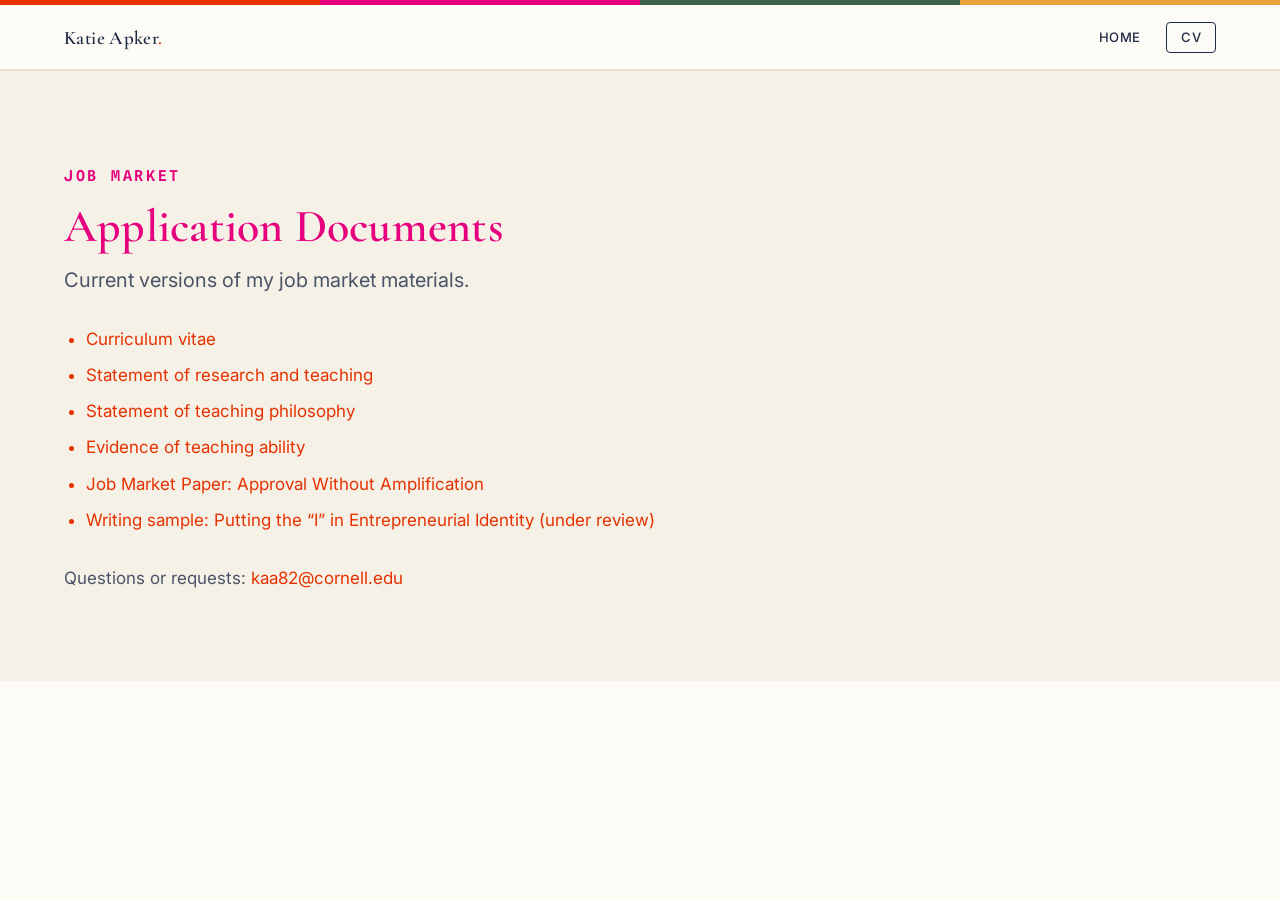
==== docs/index.html @ 0f0eb2ed "Deploy from canonical site/: Venn relabeled (Entrepreneurship/Digital technologies/Gender), quoted d" ====
<!DOCTYPE html>
<html lang="en">
<head>
<meta charset="utf-8">
<meta name="viewport" content="width=device-width, initial-scale=1">
<title>Katie Apker · Application Documents</title>
<meta name="robots" content="noindex, nofollow">
<link rel="preconnect" href="https://fonts.googleapis.com">
<link rel="preconnect" href="https://fonts.gstatic.com" crossorigin>
<link href="https://fonts.googleapis.com/css2?family=Cormorant+Garamond:ital,wght@0,400;0,500;0,600;0,700;1,400;1,500&family=Inter:wght@400;500;600&family=Spline+Sans+Mono:wght@500;600&display=swap" rel="stylesheet">
<link rel="stylesheet" href="/assets/css/site.css?v=16">
</head>
<body>
<div class="stripe"><i></i><i></i><i></i><i></i></div>

<nav class="nav">
  <div class="wrap nav-in">
    <a class="wordmark" href="/">Katie Apker<span class="dot">.</span></a>
    <div class="nav-links">
      <a href="/">Home</a>
      <a class="nav-cv" href="/docs/apker-cv.pdf" target="_blank" rel="noopener">CV</a>
    </div>
  </div>
</nav>

<section class="band band-warm">
  <div class="wrap">
    <span class="kicker">Job market</span>
    <h2 class="section-h hc-pink">Application Documents</h2>
    <p class="section-lede">Current versions of my job market materials.</p>

    <div class="prose" style="margin-top:28px">
      <ul>
        <li><a href="/docs/apker-cv.pdf" target="_blank" rel="noopener">Curriculum vitae</a></li>
        <li><a href="/docs/apker-research-statement.pdf" target="_blank" rel="noopener">Statement of research and teaching</a></li>
        <li><a href="/docs/apker-teaching-statement.pdf" target="_blank" rel="noopener">Statement of teaching philosophy</a></li>
        <li><a href="/docs/apker-teaching-evidence.pdf" target="_blank" rel="noopener">Evidence of teaching ability</a></li>
        <li><a href="/docs/apker-jmp.pdf" target="_blank" rel="noopener">Job Market Paper: Approval Without Amplification</a></li>
        <li><a href="/docs/apker-writing-sample-founder-identity.pdf" target="_blank" rel="noopener">Writing sample: Putting the &ldquo;I&rdquo; in Entrepreneurial Identity (under review)</a></li>
      </ul>
      <p style="margin-top:30px">Questions or requests: <a href="mailto:kaa82@cornell.edu">kaa82@cornell.edu</a></p>
    </div>
  </div>
</section>

</body>
</html>
---- assets/css/site.css ----
/* ==========================================================================
   site.css — katieapker.com
   Direction: editorial, warm, full-bleed. Cormorant Garamond display +
   Inter body, on warm cream with navy ink. C-brand accents (lava / pink /
   green / marigold) carry interaction, status, and theme color-coding.
   Dynamic but always paired with an instantly legible static layer.
   ========================================================================== */

:root {
  /* surface + ink */
  --bg:        #FCFBF6;   /* warm near-white */
  --bg-2:      #F6F1E7;   /* warm band */
  --card:      #FFFFFF;
  --ink:       #1F2A44;   /* navy ink */
  --ink-soft:  #4A5468;
  --ink-faint: #8A8674;
  --rule:      #E7E0D1;   /* warm hairline */
  --rule-soft: #F0EADC;

  /* C-brand accents */
  --lava:      #E63100;   /* primary action + links + "the gap" */
  --lava-deep: #C42A00;
  --lava-wash: #FBEAE3;
  --pink:      #E6007E;   /* under-review tag, highlight */
  --pink-wash: #FCE6F1;
  --green:     #3A6248;   /* "explained / resolved", data tag */
  --green-wash:#E9F0EB;
  --marigold:  #E5A33A;   /* editing-for-submission tag, accent */
  --marigold-wash:#F8EFD9;
  --night:     #1A2030;   /* dark mechanism band */
  --night-ink: #ECE7DA;

  --font-display: "Cormorant Garamond", Georgia, serif;
  --font-body: "Inter", -apple-system, BlinkMacSystemFont, sans-serif;
  --font-mono: "Spline Sans Mono", ui-monospace, SFMono-Regular, monospace;

  --maxw: 1280px;        /* full-bleed bands; generous inner width */
  --prose: 68ch;
  --pad: clamp(20px, 5vw, 72px);
  --r: 4px;
  --shadow: 0 1px 2px rgba(31,42,68,.04), 0 8px 28px rgba(31,42,68,.06);
  --shadow-lg: 0 2px 6px rgba(31,42,68,.06), 0 24px 60px rgba(31,42,68,.12);
}

*, *::before, *::after { box-sizing: border-box; }
* { margin: 0; }
html { scroll-behavior: smooth; -webkit-text-size-adjust: 100%; }
@media (prefers-reduced-motion: reduce) {
  html { scroll-behavior: auto; }
  *, *::before, *::after { animation: none !important; transition: none !important; }
}

body {
  font-family: var(--font-body);
  font-size: 17px;
  line-height: 1.65;
  color: var(--ink-soft);
  background: var(--bg);
  -webkit-font-smoothing: antialiased;
  text-rendering: optimizeLegibility;
}

h1, h2, h3, h4 { color: var(--ink); font-family: var(--font-display); font-weight: 600; line-height: 1.06; letter-spacing: .005em; }
a { color: var(--lava); text-decoration: none; }
a:hover { color: var(--lava-deep); }
img { max-width: 100%; display: block; }
em { font-style: italic; }
.hl { font-style: italic; color: var(--lava); }
strong { color: var(--ink); font-weight: 600; }

/* visible keyboard focus */
a:focus-visible, button:focus-visible, summary:focus-visible, .dstep:focus-visible, .ro:focus-visible { outline: 2px solid var(--lava); outline-offset: 2px; }

/* ---------- layout ---------- */
.wrap { width: 100%; max-width: var(--maxw); margin: 0 auto; padding-inline: var(--pad); }
.band { padding-block: clamp(48px, 7vw, 104px); border-top: 1px solid var(--rule); position: relative; }
.band.tight { padding-block: clamp(36px, 5vw, 64px); }
.band-warm { background: var(--bg-2); }
.kicker { font: 600 15px/1 var(--font-mono); letter-spacing: .18em; text-transform: uppercase; color: var(--pink); margin-bottom: 18px; display: inline-block; }
.section-h { font-size: clamp(30px, 4vw, 46px); margin-bottom: 14px; }
/* colored section headings + pink band (Katie 2026-07-06) */
.hc-pink { color: var(--pink); }
.hc-lava { color: var(--lava); }
.hc-green { color: var(--green); }
.band-pink { background: var(--pink-wash); }
.section-lede { font-size: clamp(17px, 1.6vw, 20px); max-width: var(--prose); color: var(--ink-soft); }

/* ---------- top stripe + nav ---------- */
.stripe { display: flex; height: 5px; }
.stripe i { flex: 1; }
.stripe i:nth-child(1){ background: var(--lava); }
.stripe i:nth-child(2){ background: var(--pink); }
.stripe i:nth-child(3){ background: var(--green); }
.stripe i:nth-child(4){ background: var(--marigold); }

.nav { position: sticky; top: 0; z-index: 50; background: color-mix(in srgb, var(--bg) 88%, transparent); backdrop-filter: blur(10px); border-bottom: 1px solid var(--rule); }
.nav-in { display: flex; align-items: center; justify-content: space-between; height: 64px; }
.wordmark { font: 600 19px/1 var(--font-display); letter-spacing: .02em; color: var(--ink); }
.wordmark .dot { color: var(--lava); }
.nav-links { display: flex; gap: clamp(14px, 2vw, 30px); align-items: center; }
.nav-links a { font: 500 13px/1 var(--font-body); letter-spacing: .03em; text-transform: uppercase; color: var(--ink); }
.nav-links a:hover { color: var(--lava); }
.nav-cv { border: 1px solid var(--ink); border-radius: var(--r); padding: 8px 14px; }
.nav-cv:hover { border-color: var(--lava); }
.nav-toggle { display: none; background: none; border: 0; font-size: 22px; color: var(--ink); cursor: pointer; }

/* ---------- buttons ---------- */
.btn { display: inline-flex; align-items: center; gap: 8px; font: 500 13px/1 var(--font-body); letter-spacing: .03em; text-transform: uppercase; padding: 13px 20px; border-radius: var(--r); border: 1px solid transparent; cursor: pointer; transition: transform .12s ease, background .15s, border-color .15s, color .15s; }
.btn:hover { transform: translateY(-1px); }
.btn-solid { background: var(--lava); color: #fff; }
.btn-solid:hover { background: var(--lava-deep); color: #fff; }
.btn-ink { background: var(--ink); color: #fff; }
.btn-ink:hover { background: #101a30; color:#fff; }
.btn-line { border-color: var(--ink); color: var(--ink); background: transparent; }
.btn-line:hover { border-color: var(--lava); color: var(--lava); }
.btn-sm { padding: 9px 14px; font-size: 12px; }

/* ---------- hero ---------- */
.hero { padding-block: clamp(48px, 7vw, 96px); position: relative; overflow: hidden; }
.hero-grid { display: grid; grid-template-columns: 1.25fr .75fr; gap: clamp(32px, 5vw, 72px); align-items: center; }
.hero h1 { font-size: clamp(58px, 9vw, 118px); font-weight: 600; letter-spacing: .01em; color: var(--ink); }
.hero .lead { margin-top: 22px; font-size: clamp(18px, 1.8vw, 22px); color: var(--ink-soft); max-width: 34ch; line-height: 1.5; }
.hero .lead b { color: var(--ink); font-weight: 600; }
.hero-cta { display: flex; gap: 12px; margin-top: 30px; flex-wrap: wrap; }
.portrait { position: relative; }
.portrait img { width: 100%; height: auto; border-radius: 5px; filter: saturate(1.03); box-shadow: var(--shadow-lg); }
.portrait::after { content:""; position:absolute; right:-16px; bottom:-16px; width:72px; height:72px; background:var(--marigold); border-radius:50%; z-index:-1; }
.portrait::before { content:""; position:absolute; left:-18px; top:-18px; width:52px; height:52px; background:var(--green); border-radius:50%; z-index:-1; }

/* the 15-second version */
.snapshot p { font-size: clamp(19px, 2.1vw, 26px); font-family: var(--font-display); color: var(--ink); line-height: 1.4; max-width: none; }
.snapshot .prose { max-width: none; margin-top: 18px; }
.snapshot .prose p, .snapshot .prose li { font-family: var(--font-body); font-size: 17px; line-height: 1.65; color: var(--ink-soft); }
.snapshot .prose p { margin-bottom: 16px; max-width: none; }
.snapshot .prose ul { padding-left: 22px; margin: 0 0 16px; }
.snapshot .prose li { margin: 8px 0; }
.snapshot .prose li::marker { color: var(--lava); }
.snapshot .prose b, .snapshot > .wrap > p b { color: var(--ink); font-weight: 600; }

/* ---------- theme cards ---------- */
.theme-grid { display: grid; grid-template-columns: repeat(3, 1fr); gap: 20px; margin-top: 34px; }
.theme-card { display: block; background: var(--card); border: 1px solid var(--rule); border-radius: 8px; padding: 28px; transition: transform .15s, box-shadow .2s, border-color .2s; position: relative; overflow: hidden; }
.theme-card:hover { transform: translateY(-3px); box-shadow: var(--shadow-lg); border-color: transparent; }
.theme-card .q { font-family: var(--font-display); font-size: 25px; color: var(--ink); line-height: 1.15; margin-bottom: 12px; }
.theme-card .d { font-size: 15px; color: var(--ink-soft); }
.theme-card .go { margin-top: 18px; font: 600 12px/1 var(--font-mono); letter-spacing: .12em; text-transform: uppercase; color: var(--lava); display: inline-flex; gap: 6px; }
.theme-card .swatch { position:absolute; inset: 0 auto 0 0; width: 5px; }
.theme-card[data-accent="lava"] .swatch{ background: var(--lava);} .theme-card[data-accent="lava"] .go{color:var(--lava);}
.theme-card[data-accent="pink"] .swatch{ background: var(--pink);} .theme-card[data-accent="pink"] .go{color:var(--pink);}
.theme-card[data-accent="green"] .swatch{ background: var(--green);} .theme-card[data-accent="green"] .go{color:var(--green);}

/* ---------- JMP spotlight ---------- */
.spot { display: grid; grid-template-columns: 1.1fr .9fr; gap: clamp(28px, 4vw, 56px); align-items: center; background: var(--card); border: 1px solid var(--rule); border-radius: 12px; padding: clamp(26px, 3.5vw, 48px); box-shadow: var(--shadow); margin-top: 30px; }
.spot h3 { font-size: clamp(26px, 3vw, 38px); line-height: 1.1; margin-bottom: 14px; }
.spot .hook { font-size: 18px; color: var(--ink-soft); margin-bottom: 22px; }
.spot-cta { display: flex; gap: 12px; flex-wrap: wrap; }
.statpair { display: grid; gap: 16px; }
.bigstat { background: var(--bg-2); border-radius: 10px; padding: 22px 24px; border-left: 4px solid var(--lava); }
.bigstat.resolved { border-left-color: var(--green); }
.bigstat .n { font: 600 clamp(40px,5vw,60px)/1 var(--font-display); color: var(--lava); letter-spacing:-.01em; }
.bigstat.resolved .n { color: var(--green); }
.bigstat .d { font-size: 17px; color: var(--ink-soft); margin-top: 6px; }
.bigstat .rowstat { display: flex; align-items: baseline; gap: 10px; }
.bigstat .rowstat + .rowstat { margin-top: 16px; }
.bigstat .rn { font: 600 clamp(22px,2.6vw,30px)/1 var(--font-mono); color: var(--lava); white-space: nowrap; }
.bigstat .rl { font-size: 17px; color: var(--ink-soft); }

/* generic prose blocks (spotlight, teaching, docs) */
.prose p { margin: 0 0 14px; }
.prose p:last-child { margin-bottom: 0; }
.prose ul { padding-left: 22px; margin: 0 0 16px; }
.prose li { margin: 8px 0; }
.prose li::marker { color: var(--lava); }
.prose b { color: var(--ink); font-weight: 600; }

/* student quote cards */
.quote-grid { display: grid; grid-template-columns: repeat(2, 1fr); gap: 20px; margin-top: 34px; }
.quote-card { background: var(--card); border: 1px solid var(--rule); border-left: 4px solid var(--pink); border-radius: 10px; padding: 26px 28px; margin: 0; }
.quote-card p { font-family: var(--font-display); font-style: italic; font-size: clamp(19px, 2vw, 23px); line-height: 1.4; color: var(--ink); }
.quote-card figcaption { margin-top: 14px; font: 600 12px/1.4 var(--font-mono); letter-spacing: .12em; text-transform: uppercase; color: var(--ink-soft); }
@media (max-width: 720px) { .quote-grid { grid-template-columns: 1fr; } }

/* homepage mini decomposition bar */
#home-decomp { display: block; margin: 6px 0 22px; }
#home-decomp .hd-kicker { font: 600 12px/1 var(--font-mono); letter-spacing: .12em; text-transform: uppercase; color: var(--lava); margin-bottom: 10px; display: block; }
#home-decomp .bar-track { position: relative; height: 44px; background: var(--bg-2); border-radius: 8px; overflow: hidden; border: 1px solid var(--rule); }
#home-decomp .bar-fill { position: absolute; inset: 0 auto 0 0; width: 100%; background: linear-gradient(90deg, var(--lava), #ff5a2b); transition: width .7s cubic-bezier(.22,.61,.36,1); display: flex; align-items: center; }
#home-decomp .bar-fill .pct { color: #fff; font: 600 16px/1 var(--font-mono); padding-left: 14px; white-space: nowrap; }
#home-decomp .hd-cap { font-size: 13px; color: var(--ink-soft); margin-top: 8px; }
#home-decomp .hd-cap strong { color: var(--ink); }

/* ---------- paper portfolio ---------- */
.statusgroup + .statusgroup { margin-top: 40px; }
.group-h { font: 600 19px/1 var(--font-mono); letter-spacing: .14em; text-transform: uppercase; color: var(--ink); margin-bottom: 6px; padding-bottom: 12px; border-bottom: 2px solid var(--rule); }
.paper { border-bottom: 1px solid var(--rule); }
.paper-head { display: flex; gap: 18px; align-items: flex-start; justify-content: space-between; padding: 22px 0; cursor: pointer; }
.paper-head.nolink { cursor: default; }
.paper .t { font: 600 20px/1.32 var(--font-body); color: var(--ink); }
.paper .a { font-size: 15px; color: var(--ink-soft); margin-top: 6px; }
.paper .meta { display: flex; align-items: center; gap: 12px; margin-top: 12px; flex-wrap: wrap; }
.expand-ico { flex: none; width: 30px; height: 30px; border: 1px solid var(--rule); border-radius: 50%; display: grid; place-items: center; color: var(--ink-soft); transition: transform .2s, background .2s, color .2s; }
.paper-head[aria-expanded="true"] .expand-ico { transform: rotate(45deg); background: var(--ink); color: #fff; border-color: var(--ink); }
details.paper > summary { list-style: none; }
details.paper > summary::-webkit-details-marker { display: none; }
details.paper[open] .expand-ico { transform: rotate(45deg); background: var(--ink); color: #fff; border-color: var(--ink); }
.paper-body-in { padding: 0 0 26px; display: grid; grid-template-columns: 1.3fr .7fr; gap: 28px; }
.paper-body p { margin-bottom: 12px; }
.paper-body .figwrap { background: var(--bg-2); border-radius: 8px; padding: 12px; align-self: start; }
.paper-body .figwrap img { border-radius: 4px; }
.paper-actions { display:flex; gap:10px; flex-wrap:wrap; margin-top: 6px; }

/* status tags */
.tag { display: inline-flex; align-items: center; gap: 6px; font: 600 11px/1 var(--font-mono); letter-spacing: .08em; text-transform: uppercase; padding: 6px 11px; border-radius: 100px; }
.tag::before { content:""; width:7px; height:7px; border-radius:50%; background: currentColor; opacity:.85;}
.tag.jmp     { background: var(--lava); color:#fff; }
.tag.jmp::before{ background:#fff; }
.tag.review  { background: var(--pink-wash); color: var(--pink); }
.tag.editing { background: var(--marigold-wash); color: #9a6a12; }
.tag.field   { background: var(--green-wash); color: var(--green); }

/* connection map */
.connect { margin-top: 40px; background: var(--card); border: 1px solid var(--rule); border-radius: 12px; padding: clamp(22px,3vw,40px); }
.connect-grid { display: grid; grid-template-columns: repeat(3,1fr); gap: 18px; margin-top: 18px; }
.connect-col h4 { font-size: 20px; margin-bottom: 6px; }
.connect-col .accent { height: 4px; width: 42px; border-radius: 4px; margin-bottom: 12px; }
.connect-col ul { list-style: none; padding: 0; }
.connect-col li { font-size: 15px; padding: 7px 0; border-top: 1px solid var(--rule-soft); color: var(--ink-soft); }

/* ---------- background + teaching ---------- */
.lede-prose { max-width: var(--prose); }
.lede-prose p { margin-bottom: 16px; }
.facts { display:grid; grid-template-columns: repeat(auto-fit,minmax(180px,1fr)); gap: 16px; margin-top: 28px; }
.fact { background: var(--card); border:1px solid var(--rule); border-radius:8px; padding:18px; }
.fact .n { font:600 30px/1 var(--font-display); color:var(--ink); }
.fact .l { font-size:13px; color:var(--ink-soft); margin-top:6px; }

/* ---------- contact / footer ---------- */
.contact-row { display:flex; gap: 40px; flex-wrap: wrap; font-size: 19px; margin-top: 10px; }
.contact-row a { border-bottom: 1px solid color-mix(in srgb, var(--lava) 35%, transparent); }
.footer { padding-block: 44px; border-top: 1px solid var(--rule); }
.footer-in { display:flex; align-items:center; justify-content:space-between; gap:16px; flex-wrap:wrap; }
.footer .mark { display:inline-flex; align-items:center; gap:12px; font:600 17px/1 var(--font-display); color:var(--ink); }
.footer .mark img { height:46px; width:46px; }
.dots { display:flex; gap:7px; }
.dots i { width:9px; height:9px; border-radius:50%; }
.dots i:nth-child(1){background:var(--lava);} .dots i:nth-child(2){background:var(--pink);}
.dots i:nth-child(3){background:var(--green);} .dots i:nth-child(4){background:var(--marigold);}
.footer .c { font-size:13px; color:var(--ink-faint); }

/* crest watermark */
.wm { position:absolute; right:10px; top:30px; width:360px; opacity:.11; pointer-events:none; z-index:0; }
.kicker-brand { display:inline-flex; align-items:center; gap:10px; }
.kicker-crest { height:38px; width:38px; }
.band > .wrap { position: relative; z-index: 1; }

/* ---------- motion utilities ---------- */
.reveal { opacity: 0; transform: translateY(18px); transition: opacity .6s ease, transform .6s ease; }
.reveal.in { opacity: 1; transform: none; }
.reveal.d1 { transition-delay:.08s;} .reveal.d2{transition-delay:.16s;} .reveal.d3{transition-delay:.24s;}

/* ======================================================================
   JMP DEEP-DIVE (research/youtube-gender-gap)
   ====================================================================== */
.dd-hero { padding-block: clamp(40px,6vw,80px); }
.dd-hero h1 { font-size: clamp(44px,7vw,92px); }
.dd-hero h1 .amp { color: var(--lava); font-style: italic; }
.plainband { background: var(--ink); color: var(--night-ink); border-radius: 12px; padding: clamp(24px,3.5vw,44px); margin-top: 28px; }
.plainband .lbl { font:600 12px/1 var(--font-mono); letter-spacing:.16em; text-transform:uppercase; color: var(--marigold); }
.plainband p { font-family: var(--font-display); font-size: clamp(22px,2.6vw,34px); line-height:1.34; color:#fff; margin-top:12px; }
.plainband .sub { font-family: var(--font-body); font-size: 16px; color: var(--night-ink); margin-top:14px; max-width: 62ch; }

/* sticky jump nav */
.jump { position: sticky; top: 64px; z-index: 30; background: color-mix(in srgb, var(--bg) 92%, transparent); backdrop-filter: blur(8px); border-bottom: 1px solid var(--rule); }
.jump-in { display:flex; gap: 6px; overflow-x: auto; padding: 10px 0; }
.jump a { font:600 12px/1 var(--font-mono); letter-spacing:.08em; text-transform:uppercase; color: var(--ink-soft); padding: 8px 12px; border-radius: 100px; white-space: nowrap; }
.jump a.active, .jump a:hover { background: var(--ink); color:#fff; }

/* decomposition explorer */
.decomp { background: var(--card); border:1px solid var(--rule); border-radius: 14px; padding: clamp(22px,3vw,40px); box-shadow: var(--shadow); }
.decomp-top { display:flex; justify-content:space-between; align-items:flex-end; gap:20px; flex-wrap:wrap; margin-bottom: 18px; }
.decomp .bar-track { position: relative; height: 64px; background: var(--bg-2); border-radius: 8px; overflow: hidden; border:1px solid var(--rule); }
.decomp .bar-fill { position:absolute; inset: 0 auto 0 0; background: linear-gradient(90deg, var(--lava), #ff5a2b); transition: width .7s cubic-bezier(.22,.61,.36,1); display:flex; align-items:center; }
.decomp .bar-fill .pct { color:#fff; font:600 20px/1 var(--font-mono); padding-left: 16px; white-space:nowrap; }
.decomp .bar-cap { font-size:13px; color:var(--ink-faint); margin-top:8px; }
.decomp-steps { display:grid; grid-template-columns: repeat(auto-fit, minmax(150px,1fr)); gap:8px; margin: 22px 0; }
.dstep { text-align:left; background: var(--bg); border:1px solid var(--rule); border-radius:8px; padding:12px 14px; cursor:pointer; transition:.15s; }
.dstep:hover { border-color: var(--lava); }
.dstep[aria-pressed="true"] { background: var(--ink); border-color: var(--ink); }
.dstep[aria-pressed="true"] .dk, .dstep[aria-pressed="true"] .dv { color:#fff; }
.dstep .dk { display:block; font:600 11px/1.2 var(--font-mono); letter-spacing:.06em; text-transform:uppercase; color:var(--ink-faint); }
.dstep .dv { display:block; font:600 17px/1.1 var(--font-body); color:var(--ink); margin-top:6px; }
.decomp-readout { background: var(--bg-2); border-radius:10px; padding: 22px 24px; min-height: 96px; }
.decomp-readout .explains { font:600 13px/1 var(--font-mono); letter-spacing:.08em; text-transform:uppercase; }
.decomp-readout .big { font-family:var(--font-display); font-size: clamp(20px,2.4vw,28px); color:var(--ink); line-height:1.3; margin:8px 0; }
.decomp-controls { display:flex; gap:10px; align-items:center; margin: 18px 0 4px; flex-wrap:wrap; }

/* research camp slide click-through */
.campdeck img { width: 100%; height: auto; border: 1px solid var(--rule); border-radius: 10px; box-shadow: var(--shadow); }
.campdeck img + img { margin-top: 16px; }
.campdeck.is-viewer img { display: none; margin-top: 0; cursor: pointer; }
.campdeck.is-viewer img.on { display: block; }
.campdeck-controls { display: flex; gap: 10px; align-items: center; margin-top: 14px; flex-wrap: wrap; }
.campdeck-count { font: 600 13px/1 var(--font-mono); letter-spacing: .06em; color: var(--ink-soft); }

/* research venn */
.venn-wrap { overflow-x: auto; margin-top: 26px; }
.venn { display: block; width: 100%; min-width: 700px; height: auto; }
.venn .vt { font: 600 19px var(--font-mono); letter-spacing: .14em; text-transform: uppercase; }
.venn .vp { font: 600 18px var(--font-display); font-style: italic; fill: var(--ink); }
.venn .vp-sub { font: 600 11px var(--font-mono); letter-spacing: .1em; text-transform: uppercase; fill: var(--ink-soft); }
.venn .vjmp { font: 600 27px var(--font-display); font-style: italic; fill: var(--ink); }
.venn a:hover .vp, .venn a:hover .vjmp { fill: var(--lava); }

/* what does NOT explain it */
.ruleouts { display:grid; grid-template-columns: repeat(auto-fill, minmax(240px,1fr)); gap:12px; }
.ro { text-align:left; background: var(--card); border:1px solid var(--rule); border-radius:10px; padding:18px; cursor:pointer; transition:.15s; }
.ro:hover { border-color: var(--green); transform: translateY(-2px); box-shadow: var(--shadow); }
.ro .rotag { font:600 11px/1 var(--font-mono); letter-spacing:.08em; text-transform:uppercase; color:var(--green); }
.ro .roq { font:600 16px/1.3 var(--font-body); color:var(--ink); margin-top:8px; }
.ro .rov { font-size:13px; color:var(--ink-faint); margin-top:10px; }
.ro-detail { background: var(--bg-2); border-radius:10px; padding:0 22px; max-height:0; overflow:hidden; transition:max-height .35s ease, padding .35s ease; }
.ro-detail.open { padding:20px 22px; max-height:300px; }

/* mechanism dark band */
.mech { background: var(--night); color: var(--night-ink); }
.mech h2, .mech h3 { color:#fff; }
.mech .kicker { color: var(--marigold); }
.mech .two { display:grid; grid-template-columns:1fr 1fr; gap:18px; margin-top:26px; }
.mech .lane { background: rgba(255,255,255,.04); border:1px solid rgba(255,255,255,.12); border-radius:10px; padding:22px; }
.mech .lane h4 { color:#fff; font-size:20px; margin-bottom:10px; }
.mech .lane li { list-style:none; font-size:14px; padding:5px 0; color:var(--night-ink); }
.mech .lane .signal { margin-top:12px; font-size:13px; color: var(--marigold); }

/* figure cards */
.figrow { display:grid; grid-template-columns: repeat(auto-fit,minmax(260px,1fr)); gap:20px; }
.figcard { background: var(--card); border:1px solid var(--rule); border-radius:10px; padding:16px; }
.figcard figcaption { font-size:13px; color:var(--ink-soft); margin-top:10px; }
.cites { display:grid; grid-template-columns:repeat(auto-fit,minmax(230px,1fr)); gap:22px; }
.cite-group h4 { font-size:19px; margin-bottom:10px; }
.cite-group ul { list-style:none; padding:0; }
.cite-group li { font-size:14px; color:var(--ink); padding:7px 0; border-top:1px solid var(--rule-soft); }
.cite-group li span { color:var(--ink-faint); font-style:italic; }
.bib { position:relative; background: var(--ink); color:#fff; border-radius:10px; padding:22px; font:500 13px/1.6 var(--font-mono); white-space:pre-wrap; }
.copy-btn { position:absolute; top:14px; right:14px; }

/* ---------- web-native talk / slide viewer ---------- */
.talk { background: var(--ink); border-radius:14px; overflow:hidden; box-shadow: var(--shadow-lg); }
.slide-stage { position:relative; aspect-ratio: 16/9; background: var(--night); color:#fff; }
.slide { position:absolute; inset:0; padding: clamp(24px,4vw,56px); display:flex; flex-direction:column; justify-content:center; opacity:0; transform: translateX(24px); transition: opacity .4s, transform .4s; pointer-events:none; }
.slide.active { opacity:1; transform:none; pointer-events:auto; }
.slide .sn { font:600 12px/1 var(--font-mono); letter-spacing:.16em; text-transform:uppercase; color: var(--marigold); margin-bottom:16px; }
.slide h3 { color:#fff; font-size: clamp(26px,3.4vw,46px); line-height:1.08; margin-bottom:16px; }
.slide p { color: var(--night-ink); font-size: clamp(15px,1.6vw,19px); max-width: 60ch; }
.slide .big { font-family:var(--font-display); font-size: clamp(48px,8vw,96px); color: var(--lava); line-height:1; }
.slide ul { margin-top:12px; padding-left: 20px; } .slide li{ color:var(--night-ink); margin:6px 0; }
.slide-controls { display:flex; align-items:center; justify-content:space-between; gap:14px; padding:14px 18px; background: #11151f; }
.slide-dots { display:flex; gap:7px; flex-wrap:wrap; }
.slide-dots button { width:9px; height:9px; border-radius:50%; border:0; background: rgba(255,255,255,.28); cursor:pointer; padding:0; }
.slide-dots button.on { background: var(--marigold); }
.slide-count { font:600 13px/1 var(--font-mono); color: var(--night-ink); }

/* ---------- breadcrumb ---------- */
.crumb { font:600 12px/1 var(--font-mono); letter-spacing:.08em; text-transform:uppercase; color:var(--ink-faint); padding: 18px 0; }
.crumb a { color: var(--ink-soft); }

/* embargo note */
.embargo { font-size:13px; color:var(--ink-faint); font-style:italic; margin-top:10px; }

/* ---------- responsive ---------- */
@media (max-width: 900px) {
  .hero-grid { grid-template-columns: 1fr; }
  .portrait { order: 2; max-width: 280px; }
  .theme-grid, .connect-grid { grid-template-columns: 1fr; }
  .spot, .paper-body-in, .mech .two { grid-template-columns: 1fr; }
  .nav-links { position: fixed; inset: 64px 0 auto 0; flex-direction: column; background: var(--bg); border-bottom:1px solid var(--rule); padding: 14px var(--pad); gap: 4px; transform: translateY(-120%); transition: transform .25s; }
  .nav-links.open { transform: none; }
  .nav-links a { padding: 12px 0; width:100%; }
  .nav-toggle { display:block; }
}
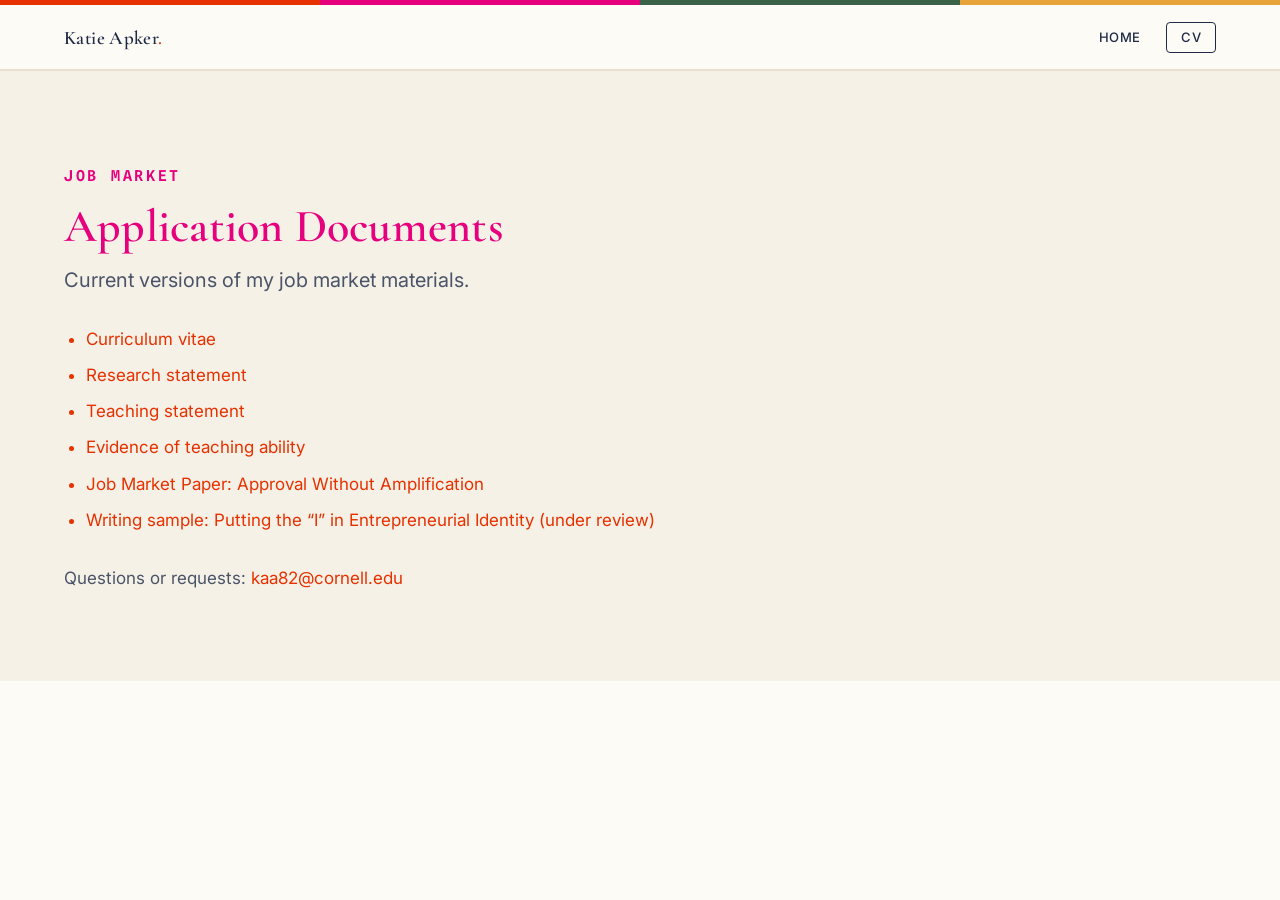
==== commit af43b6ed: "Deploy from canonical site/: classic research statement + separate teaching statement (USD cycle) be" ====
--- a/docs/index.html
+++ b/docs/index.html
@@ -8,7 +8,9 @@
 <link rel="preconnect" href="https://fonts.googleapis.com">
 <link rel="preconnect" href="https://fonts.gstatic.com" crossorigin>
 <link href="https://fonts.googleapis.com/css2?family=Cormorant+Garamond:ital,wght@0,400;0,500;0,600;0,700;1,400;1,500&family=Inter:wght@400;500;600&family=Spline+Sans+Mono:wght@500;600&display=swap" rel="stylesheet">
-<link rel="stylesheet" href="/assets/css/site.css?v=16">
+<link rel="stylesheet" href="/assets/css/site.css?v=18">
+<link rel="icon" href="/assets/img/favicon.svg" type="image/svg+xml">
+<link rel="apple-touch-icon" href="/assets/img/apple-touch-icon.png">
 </head>
 <body>
 <div class="stripe"><i></i><i></i><i></i><i></i></div>
@@ -32,8 +34,8 @@
     <div class="prose" style="margin-top:28px">
       <ul>
         <li><a href="/docs/apker-cv.pdf" target="_blank" rel="noopener">Curriculum vitae</a></li>
-        <li><a href="/docs/apker-research-statement.pdf" target="_blank" rel="noopener">Statement of research and teaching</a></li>
-        <li><a href="/docs/apker-teaching-statement.pdf" target="_blank" rel="noopener">Statement of teaching philosophy</a></li>
+        <li><a href="/docs/apker-research-statement.pdf" target="_blank" rel="noopener">Research statement</a></li>
+        <li><a href="/docs/apker-teaching-statement.pdf" target="_blank" rel="noopener">Teaching statement</a></li>
         <li><a href="/docs/apker-teaching-evidence.pdf" target="_blank" rel="noopener">Evidence of teaching ability</a></li>
         <li><a href="/docs/apker-jmp.pdf" target="_blank" rel="noopener">Job Market Paper: Approval Without Amplification</a></li>
         <li><a href="/docs/apker-writing-sample-founder-identity.pdf" target="_blank" rel="noopener">Writing sample: Putting the &ldquo;I&rdquo; in Entrepreneurial Identity (under review)</a></li>
--- a/assets/css/site.css
+++ b/assets/css/site.css
@@ -196,6 +196,7 @@
 .paper-head { display: flex; gap: 18px; align-items: flex-start; justify-content: space-between; padding: 22px 0; cursor: pointer; }
 .paper-head.nolink { cursor: default; }
 .paper .t { font: 600 20px/1.32 var(--font-body); color: var(--ink); }
+.paper .st { font: 600 italic 17px/1.35 var(--font-display); color: var(--ink); margin-top: 3px; }
 .paper .a { font-size: 15px; color: var(--ink-soft); margin-top: 6px; }
 .paper .meta { display: flex; align-items: center; gap: 12px; margin-top: 12px; flex-wrap: wrap; }
 .expand-ico { flex: none; width: 30px; height: 30px; border: 1px solid var(--rule); border-radius: 50%; display: grid; place-items: center; color: var(--ink-soft); transition: transform .2s, background .2s, color .2s; }
@@ -282,6 +283,12 @@
 .decomp .bar-fill { position:absolute; inset: 0 auto 0 0; background: linear-gradient(90deg, var(--lava), #ff5a2b); transition: width .7s cubic-bezier(.22,.61,.36,1); display:flex; align-items:center; }
 .decomp .bar-fill .pct { color:#fff; font:600 20px/1 var(--font-mono); padding-left: 16px; white-space:nowrap; }
 .decomp .bar-cap { font-size:13px; color:var(--ink-faint); margin-top:8px; }
+.decomp .bar-track.stacked { display:flex; }
+.decomp .seg { height:100%; width:0; transition: width .7s cubic-bezier(.22,.61,.36,1); display:flex; align-items:center; justify-content:center; overflow:hidden; }
+.decomp .seg .seglab { font:600 16px/1 var(--font-mono); color:#fff; white-space:nowrap; }
+.decomp .seg1 { background:#1F2A44; }
+.decomp .seg2 { background:#A89F8C; }
+.decomp .seg3 { background:linear-gradient(90deg,var(--lava),#ff5a2b); }
 .decomp-steps { display:grid; grid-template-columns: repeat(auto-fit, minmax(150px,1fr)); gap:8px; margin: 22px 0; }
 .dstep { text-align:left; background: var(--bg); border:1px solid var(--rule); border-radius:8px; padding:12px 14px; cursor:pointer; transition:.15s; }
 .dstep:hover { border-color: var(--lava); }
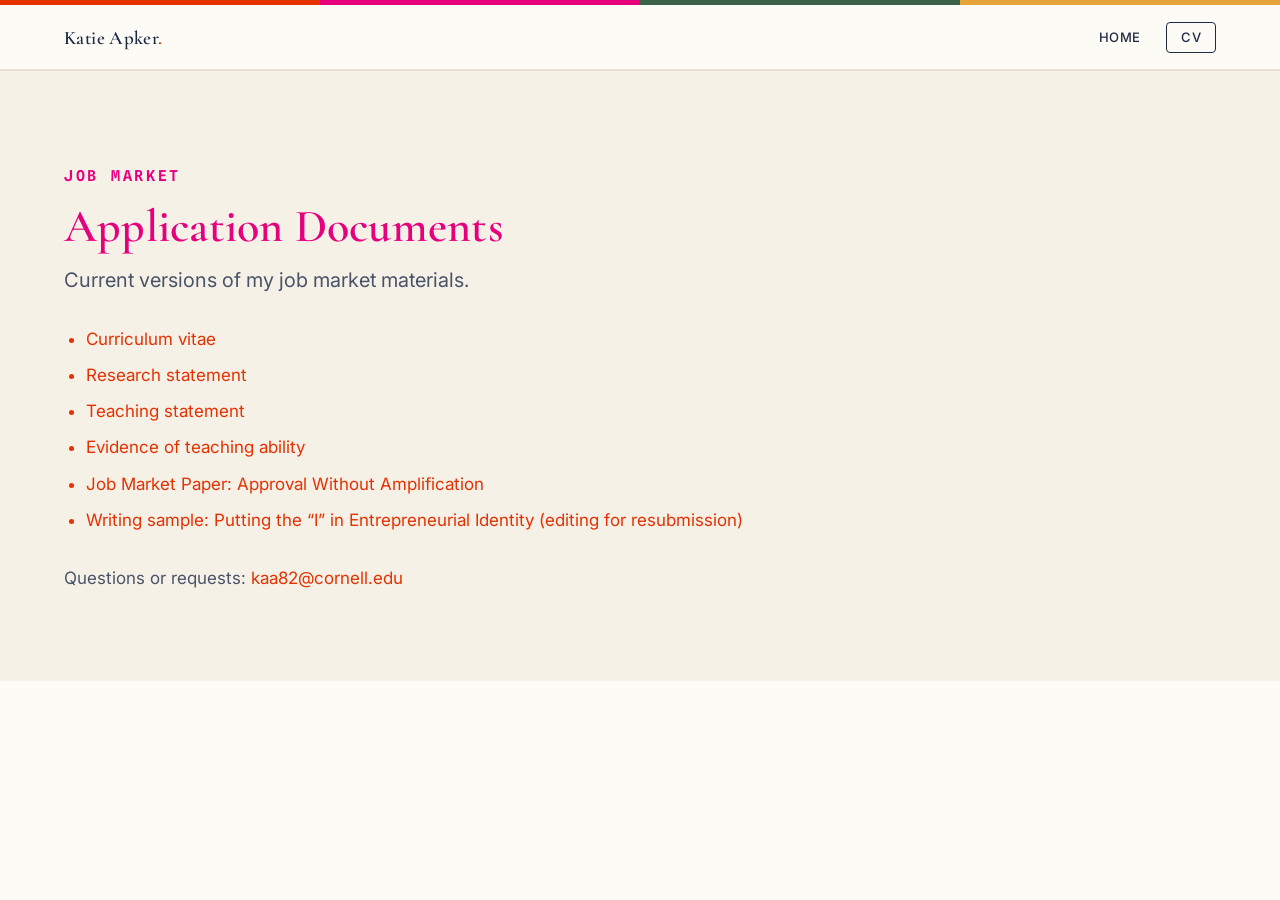
==== commit 8233dc44: "Founder identity paper: editing for resubmission, listed under the JMP Co-Authored-By: Claude Opus 5" ====
--- a/docs/index.html
+++ b/docs/index.html
@@ -11,6 +11,9 @@
 <link rel="stylesheet" href="/assets/css/site.css?v=18">
 <link rel="icon" href="/assets/img/favicon.svg" type="image/svg+xml">
 <link rel="apple-touch-icon" href="/assets/img/apple-touch-icon.png">
+  <!-- Cloudflare Web Analytics --><script type='module' src='https://static.cloudflareinsights.com/beacon.min.js' data-cf-beacon='{"token": "6c766be4ac1c40a4adb0d55293c1055f"}'></script><!-- End Cloudflare Web Analytics -->
+  <script defer src="https://stats.katieapker.com/script.js" data-website-id="cbeec50f-258e-40ed-877c-ae85b1d2c6a9"></script>
+  <script defer src="/assets/js/track.js"></script>
 </head>
 <body>
 <div class="stripe"><i></i><i></i><i></i><i></i></div>
@@ -38,7 +41,7 @@
         <li><a href="/docs/apker-teaching-statement.pdf" target="_blank" rel="noopener">Teaching statement</a></li>
         <li><a href="/docs/apker-teaching-evidence.pdf" target="_blank" rel="noopener">Evidence of teaching ability</a></li>
         <li><a href="/docs/apker-jmp.pdf" target="_blank" rel="noopener">Job Market Paper: Approval Without Amplification</a></li>
-        <li><a href="/docs/apker-writing-sample-founder-identity.pdf" target="_blank" rel="noopener">Writing sample: Putting the &ldquo;I&rdquo; in Entrepreneurial Identity (under review)</a></li>
+        <li><a href="/docs/apker-writing-sample-founder-identity.pdf" target="_blank" rel="noopener">Writing sample: Putting the &ldquo;I&rdquo; in Entrepreneurial Identity (editing for resubmission)</a></li>
       </ul>
       <p style="margin-top:30px">Questions or requests: <a href="mailto:kaa82@cornell.edu">kaa82@cornell.edu</a></p>
     </div>
--- a/assets/css/site.css
+++ b/assets/css/site.css
@@ -138,7 +138,7 @@
 .snapshot .prose b, .snapshot > .wrap > p b { color: var(--ink); font-weight: 600; }
 
 /* ---------- theme cards ---------- */
-.theme-grid { display: grid; grid-template-columns: repeat(3, 1fr); gap: 20px; margin-top: 34px; }
+.theme-grid { display: grid; grid-template-columns: repeat(auto-fit, minmax(260px, 1fr)); gap: 20px; margin-top: 34px; }
 .theme-card { display: block; background: var(--card); border: 1px solid var(--rule); border-radius: 8px; padding: 28px; transition: transform .15s, box-shadow .2s, border-color .2s; position: relative; overflow: hidden; }
 .theme-card:hover { transform: translateY(-3px); box-shadow: var(--shadow-lg); border-color: transparent; }
 .theme-card .q { font-family: var(--font-display); font-size: 25px; color: var(--ink); line-height: 1.15; margin-bottom: 12px; }
@@ -162,7 +162,7 @@
 .bigstat .d { font-size: 17px; color: var(--ink-soft); margin-top: 6px; }
 .bigstat .rowstat { display: flex; align-items: baseline; gap: 10px; }
 .bigstat .rowstat + .rowstat { margin-top: 16px; }
-.bigstat .rn { font: 600 clamp(22px,2.6vw,30px)/1 var(--font-mono); color: var(--lava); white-space: nowrap; }
+.bigstat .rn { font: 600 clamp(26px,3vw,36px)/1 var(--font-display); letter-spacing: -.01em; color: var(--lava); white-space: nowrap; }
 .bigstat .rl { font-size: 17px; color: var(--ink-soft); }
 
 /* generic prose blocks (spotlight, teaching, docs) */
@@ -320,7 +320,13 @@
 
 /* what does NOT explain it */
 .ruleouts { display:grid; grid-template-columns: repeat(auto-fill, minmax(240px,1fr)); gap:12px; }
-.ro { text-align:left; background: var(--card); border:1px solid var(--rule); border-radius:10px; padding:18px; cursor:pointer; transition:.15s; }
+@media (min-width: 1000px) { .ruleouts { grid-template-columns: repeat(5, 1fr); } }
+.ro { text-align:left; background: var(--card); border:1px solid var(--rule); border-radius:10px; padding:0; cursor:pointer; transition:.15s; display:flex; flex-direction:column; }
+.ro > summary { padding:18px; cursor:pointer; }
+/* grid stretches every card to the row height; let the summary fill it so the
+   whole card is clickable, not just the text block (dead zones up to 64%) */
+.ro:not([open]) > summary { flex:1 0 auto; }
+.ro > summary + div { padding:0 18px 18px; }
 .ro:hover { border-color: var(--green); transform: translateY(-2px); box-shadow: var(--shadow); }
 .ro .rotag { font:600 11px/1 var(--font-mono); letter-spacing:.08em; text-transform:uppercase; color:var(--green); }
 .ro .roq { font:600 16px/1.3 var(--font-body); color:var(--ink); margin-top:8px; }
@@ -384,3 +390,49 @@
   .nav-links a { padding: 12px 0; width:100%; }
   .nav-toggle { display:block; }
 }
+
+/* ---------- decomposition bars (JMP page, 2026-09-28 refresh) ----------
+   Share of the 20% gap accounted for by each block (Gelbach). Significant
+   bars lava, n.s. bars light gray with an "n.s." tag. Built by explorer.js
+   from JMP.decomp; #decomp-static is the no-JS fallback. */
+.dbars { background: var(--card); border:1px solid var(--rule); border-radius: 14px; padding: clamp(18px,3vw,36px); box-shadow: var(--shadow); }
+.db-fam + .db-fam { margin-top: 20px; }
+.db-famh { font:600 12px/1.2 var(--font-mono); letter-spacing:.12em; text-transform:uppercase; color: var(--ink-faint); }
+.db-famcap { font-size:13px; line-height:1.5; color: var(--ink-soft); margin: 4px 0 8px; max-width: 78ch; }
+.db-row { display:grid; grid-template-columns: minmax(120px, 180px) minmax(0,1fr) 108px; gap: 14px; align-items:center; padding: 4px 0; }
+.db-lab { font:500 15px/1.25 var(--font-body); color: var(--ink); text-align:right; }
+.db-track { position:relative; height: 28px; }
+.db-grid { position:absolute; top:0; bottom:0; width:1px; background: var(--rule-soft); }
+.db-grid.db-zero { width:2px; margin-left:-1px; background: var(--ink); z-index:1; }
+.db-bar { position:absolute; top:4px; bottom:4px; transition: width .9s cubic-bezier(.22,.61,.36,1); }
+.db-bar.sig { background: #E63100; }
+.db-bar.ns { background: #D8DDE6; box-shadow: inset 0 0 0 1px #9AA3B2; }
+.db-val { font:600 14px/1 var(--font-mono); color: var(--ink); white-space:nowrap; }
+.db-ns { font:600 11px/1 var(--font-mono); letter-spacing:.04em; color: var(--ink-soft); background: var(--bg-2); border:1px solid var(--rule); padding: 3px 6px; border-radius: 100px; margin-left: 4px; }
+.db-axisrow { padding-top: 2px; }
+.db-ticks { position:relative; height: 18px; }
+.db-ticks span { position:absolute; top:0; transform: translateX(-50%); font:500 12px/1 var(--font-mono); color: var(--ink-faint); white-space:nowrap; }
+.db-axis { font-size:13px; color: var(--ink-soft); margin-top: 10px; text-align:center; }
+.db-key { display:flex; flex-wrap:wrap; gap: 8px 20px; margin-top: 14px; font-size: 12px; color: var(--ink-soft); }
+.db-key .k { display:inline-block; width:12px; height:12px; margin-right:6px; vertical-align:-1px; border-radius:2px; }
+.db-key .k.sig { background:#E63100; }
+.db-key .k.ns { background:#D8DDE6; box-shadow: inset 0 0 0 1px #9AA3B2; }
+.decomp-notes { max-width: 78ch; margin-top: 18px; }
+.decomp-notes p { font-size: 14px; color: var(--ink-soft); }
+.decomp-notes p + p { margin-top: 10px; }
+.decomp-static-list { max-width: 78ch; line-height: 1.6; padding-left: 0; list-style: none; }
+.decomp-static-list > li + li { margin-top: 14px; }
+.decomp-static-list ul { padding-left: 20px; margin-top: 4px; }
+.decomp-static-list .fam { font:600 12px/1.2 var(--font-mono); letter-spacing:.12em; text-transform:uppercase; color: var(--ink-faint); }
+.decomp-static-list .cap { font-size: 14px; color: var(--ink-soft); display:block; margin-top: 2px; }
+@media (max-width: 640px) {
+  .db-row { grid-template-columns: minmax(0,1fr) 106px; gap: 2px 8px; }
+  .db-row .db-lab { grid-column: 1 / -1; text-align:left; font-size:14px; }
+  .db-axisrow .db-lab { display:none; }
+  .db-val { font-size: 13px; }
+  .db-ticks span { font-size: 11px; }
+}
+
+/* three-tile stat row (JMP hero): one column on phones so tiles never overflow */
+.statpair.statpair-3 { grid-template-columns: repeat(3, 1fr); }
+@media (max-width: 900px) { .statpair.statpair-3 { grid-template-columns: 1fr; } }
